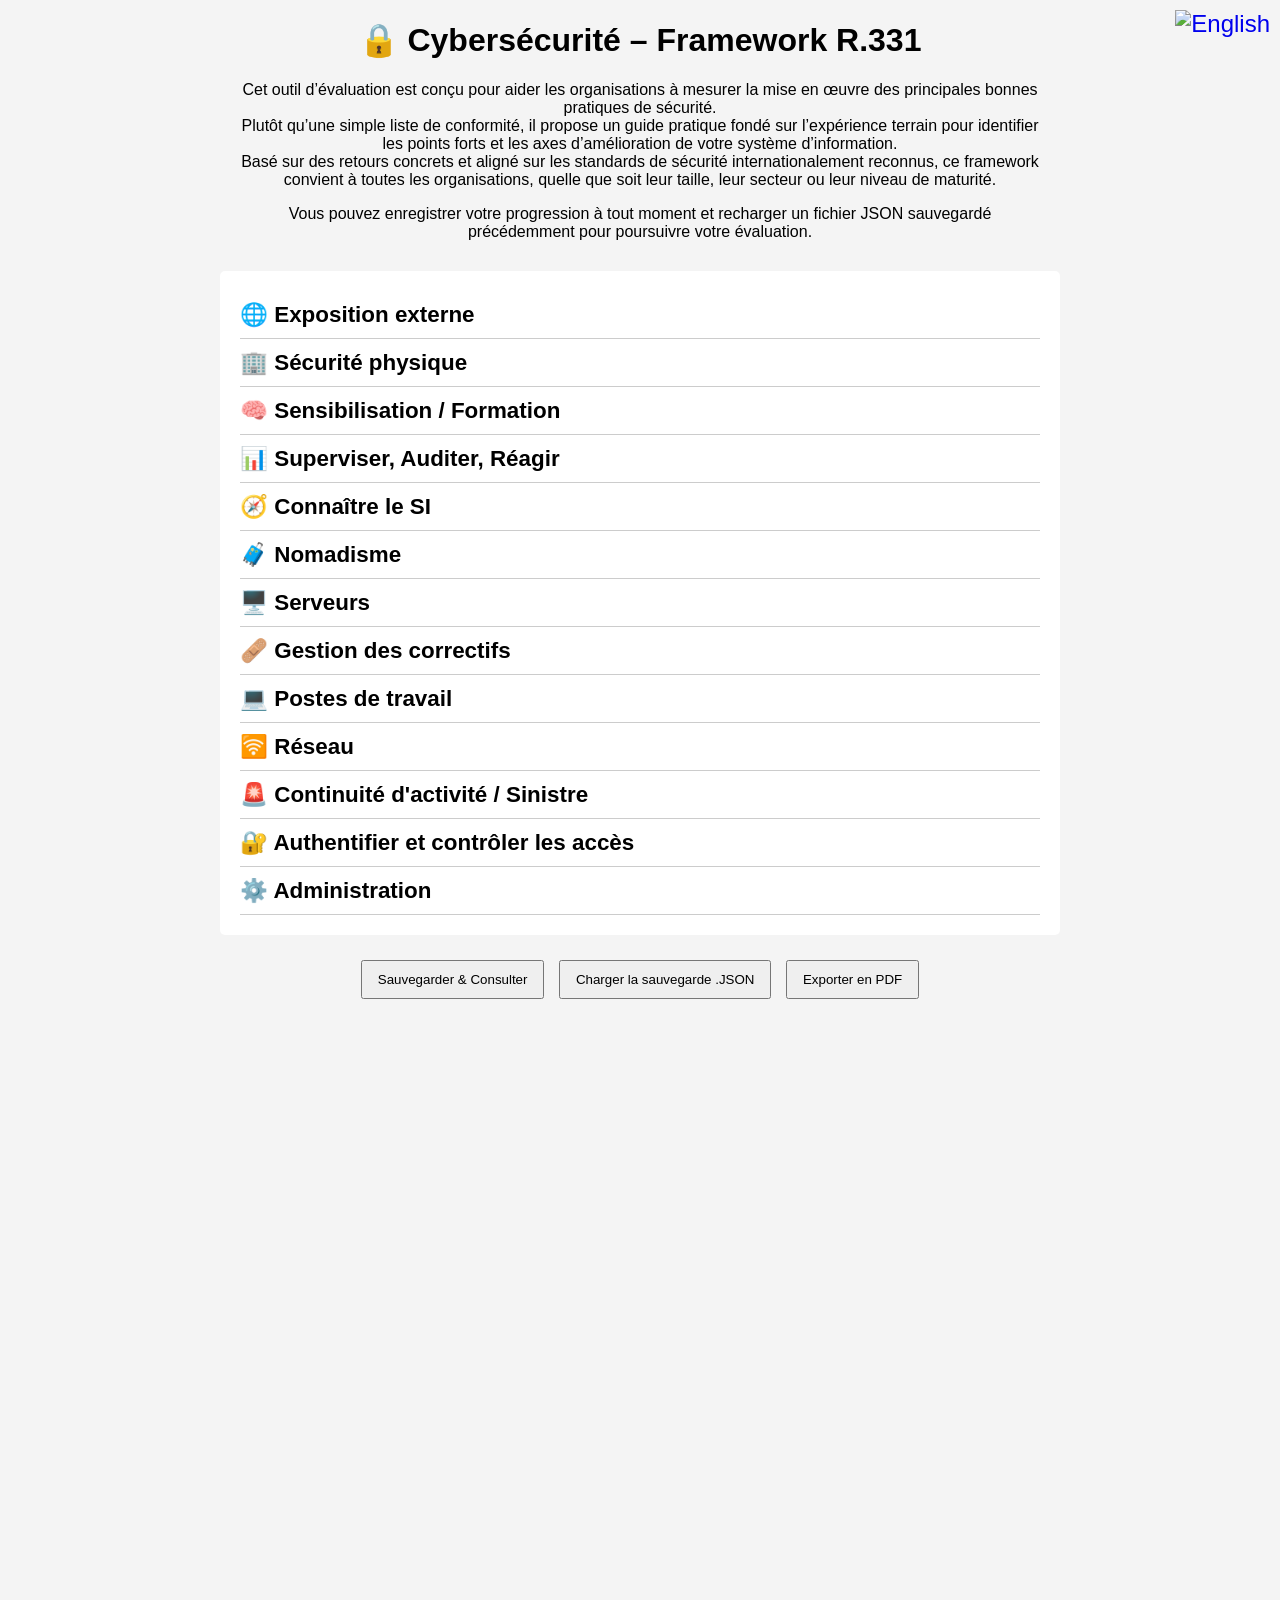
==== fr/index.html @ bb3dec44 "push" ====
<!DOCTYPE html>
<html lang="fr">
<head>
  <meta charset="UTF-8">
  <meta name="viewport" content="width=device-width, initial-scale=1.0">
<meta name="description" content="Évaluez votre maturité en cybersécurité avec le framework OpenSec R.331 – pratique, conforme aux standards et adapté à toute organisation.">
<meta name="keywords" content="jeremy-rousseau, cybersécurité, auto-évaluation, ISO27001, NIS2, audit de sécurité, OpenSec, R.331, framework, maturité, conformité, bonnes pratiques de sécurité">
<meta property="og:title" content="Framework OpenSec R.331 – Outil d’auto-évaluation en cybersécurité" />
<meta property="og:description" content="Un framework pratique pour mesurer et améliorer la posture cybersécurité de votre organisation. Inspiré de l’expérience terrain et des meilleurs standards." />
<meta property="og:image" content="https://opensec-framework.org/assets/preview-opensec.png" />
<meta property="og:url" content="https://opensec-framework.org/fr" />
<meta name="twitter:card" content="summary_large_image" />
<title>🔒 Cybersécurité – Framework R.331</title>
<link rel="icon" href="/favicon.png" type="image/png">

  <link rel="stylesheet" href="styles.css">
  <script src="https://cdn.jsdelivr.net/npm/chart.js"></script>
</head>
<body>

  <h1>🔒 Cybersécurité – Framework R.331</h1>
  <form id="auditForm">
<div id="intro" style="max-width:800px; margin:auto; text-align:center; margin-top:10px; margin-bottom:30px;">

<p>
Cet outil d’évaluation est conçu pour aider les organisations à mesurer la mise en œuvre des principales bonnes pratiques de sécurité.<br>
Plutôt qu’une simple liste de conformité, il propose un guide pratique fondé sur l’expérience terrain pour identifier les points forts et les axes d’amélioration de votre système d’information.<br>
Basé sur des retours concrets et aligné sur les standards de sécurité internationalement reconnus, ce framework convient à toutes les organisations, quelle que soit leur taille, leur secteur ou leur niveau de maturité.<br>
</p>
<p>Vous pouvez enregistrer votre progression à tout moment et recharger un fichier JSON sauvegardé précédemment pour poursuivre votre évaluation.</p>

</div>
    <div id="questionsContainer"></div>

    <div class="actions">
      <button type="button" onclick="saveAnswers()">Sauvegarder & Consulter</button>
      <input type="file" id="fileInput" style="display:none" onchange="loadAnswers(event)">
      <button type="button" onclick="document.getElementById('fileInput').click()">Charger la sauvegarde .JSON</button>
	  <button onclick="window.print()">Exporter en PDF</button>
    </div>
  </form>
  <div id="charts">
    <canvas id="gaugeChart" style="margin-top:40px;"></canvas>
    <canvas id="complianceChart"></canvas>
    <canvas id="categoryChart"></canvas>
	<canvas id="radarChart" width="400" height="400"></canvas>
  </div>
  <div id="recommendationsContainer" style="max-width:800px; margin:auto; margin-top:40px;"></div>
<a href="https://opensec-framework.org" id="lang-switch" title="Switch to English version">
  <img src="https://flagcdn.com/w20/gb.png" alt="English" width="20" height="14" />
</a>

  <script src="script.js"></script>
</body>
</html>
<!-- OpenSec R.331 developed by https://www.linkedin.com/in/jeremy-rousseau-cybersecurite-nantes/ - https://opensec-framework.org -->
---- fr/styles.css ----
body {
  font-family: Arial, sans-serif;
  margin: 20px;
  background-color: #f4f4f4;
}

h1 {
  text-align: center;
}
#lang-switch {
  position: fixed;
  top: 10px;
  right: 10px;
  font-size: 24px;
  text-decoration: none;
  z-index: 1000;
  transition: transform 0.2s ease;
}

#lang-switch:hover {
  transform: scale(1.2);
}

h2 {
  margin-top: 30px;
  color: #2c3e50;
  border-bottom: 2px solid #ccc;
  padding-bottom: 5px;
}
summary.category-summary {
  font-size: 1.4rem;
  font-weight: bold;
  padding: 10px 0;
  cursor: pointer;
  display: flex;
  align-items: center;
  border-bottom: 1px solid #ccc;
}

summary.category-summary:hover {
  background-color: #f0f0f0;
}
#questionsContainer {
  max-width: 800px;
  margin: auto;
  background: #fff;
  padding: 20px;
  border-radius: 5px;
}

.question {
  margin-bottom: 15px;
}

.actions {
  text-align: center;
  margin-top: 20px;
}

button {
  padding: 10px 15px;
  margin: 5px;
  cursor: pointer;
}

#charts {
  max-width: 800px;
  margin: 40px auto;
}

canvas {
  margin-top: 40px;
}
.question {
  background: #fff;
  border: 1px solid #ddd;
  border-radius: 6px;
  padding: 16px;
  margin-bottom: 20px;
  box-shadow: 0 1px 2px rgba(0,0,0,0.04);
}

.question h2 {
  font-size: 1.2em;
  margin-bottom: 12px;
  display: flex;
  align-items: center;
  gap: 8px;
}

.question p {
  font-weight: 500;
  margin: 0 0 8px 0;
}

.question label {
  margin-right: 15px;
  font-weight: normal;
}

.question textarea {
  margin-top: 10px;
  width: 100%;
  border: 1px solid #ccc;
  border-radius: 4px;
  padding: 8px;
  resize: vertical;
  font-family: inherit;
  font-size: 0.95em;
  background-color: #fafafa;
}
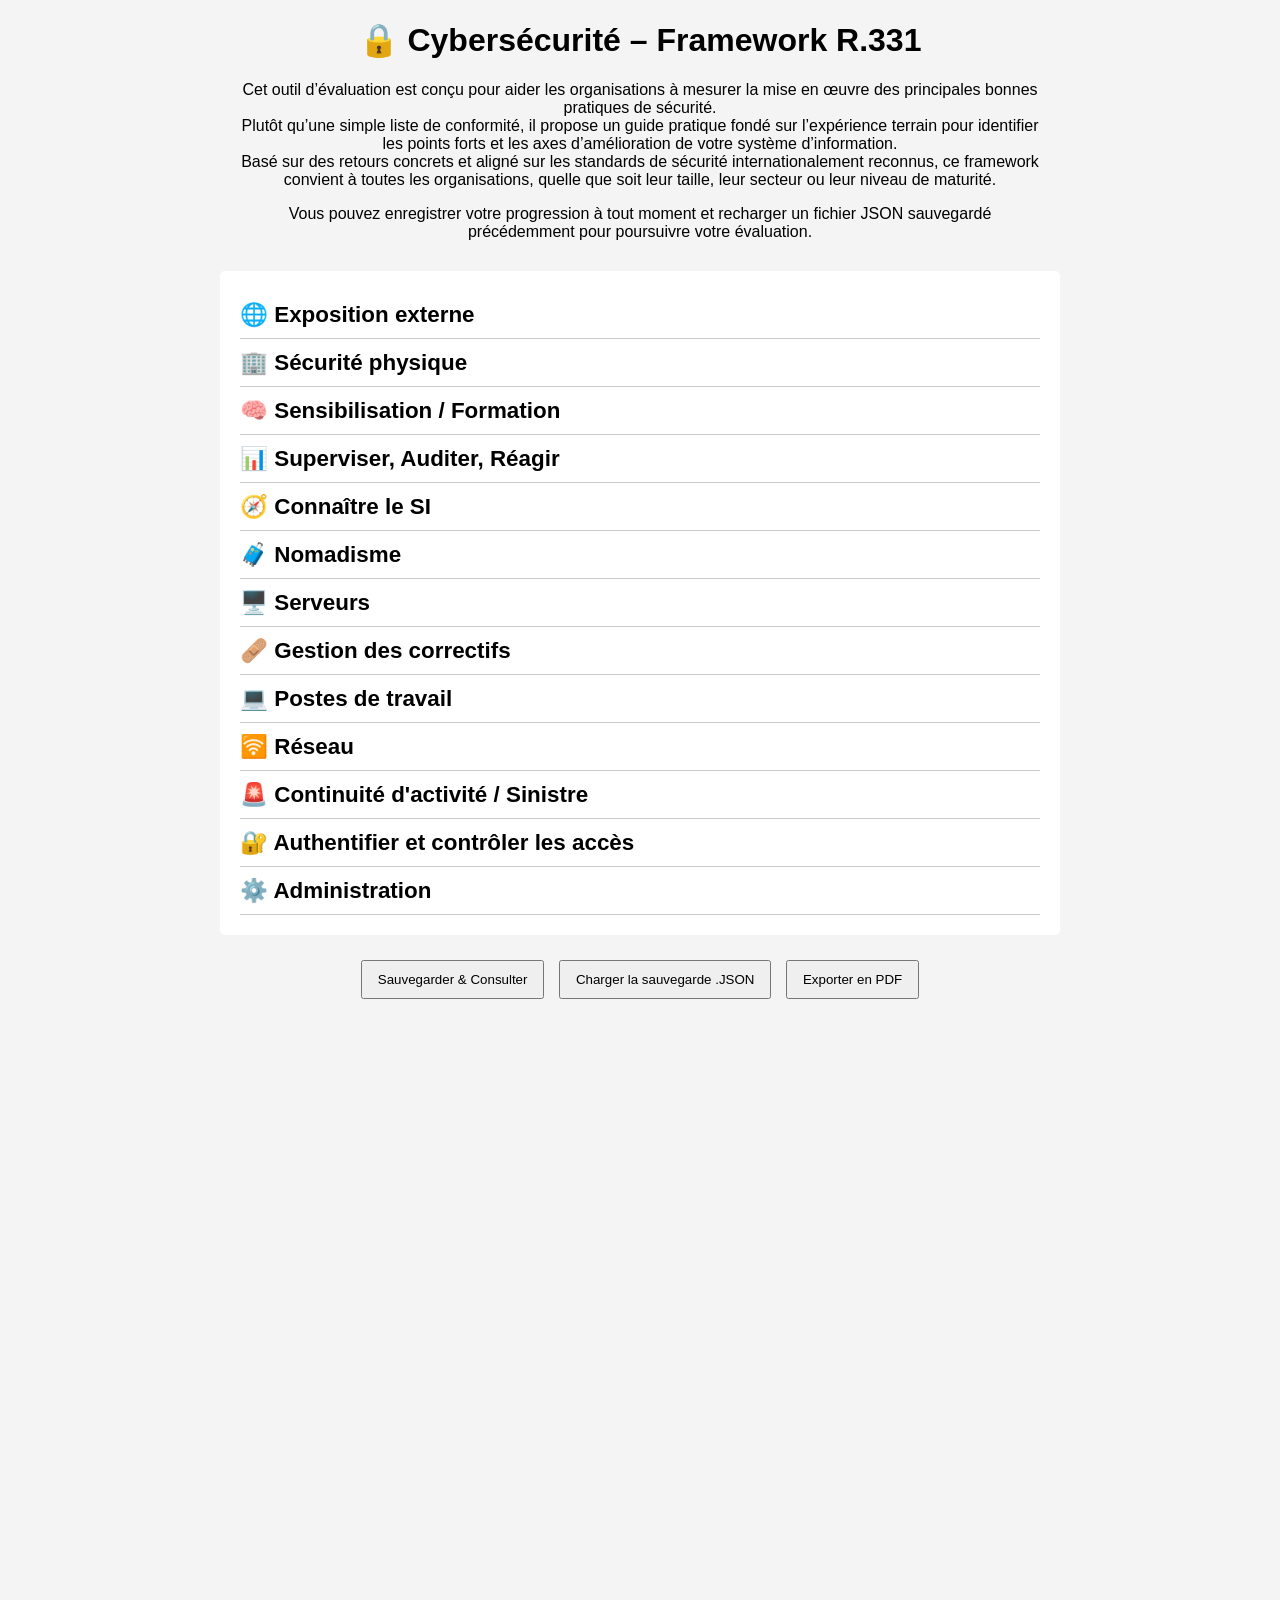
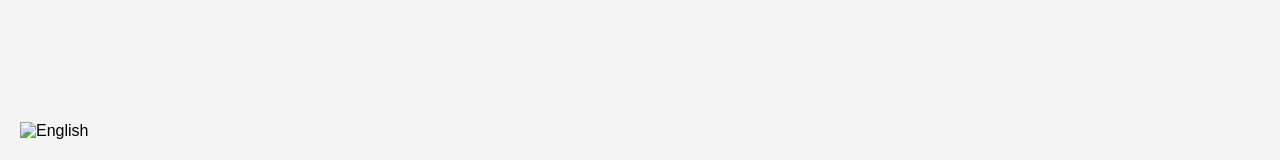
==== commit fed789c7: "correct bad ref" ====
--- a/fr/index.html
+++ b/fr/index.html
@@ -7,8 +7,7 @@
 <meta name="keywords" content="jeremy-rousseau, cybersécurité, auto-évaluation, ISO27001, NIS2, audit de sécurité, OpenSec, R.331, framework, maturité, conformité, bonnes pratiques de sécurité">
 <meta property="og:title" content="Framework OpenSec R.331 – Outil d’auto-évaluation en cybersécurité" />
 <meta property="og:description" content="Un framework pratique pour mesurer et améliorer la posture cybersécurité de votre organisation. Inspiré de l’expérience terrain et des meilleurs standards." />
-<meta property="og:image" content="https://opensec-framework.org/assets/preview-opensec.png" />
-<meta property="og:url" content="https://opensec-framework.org/fr" />
+<meta property="og:image" content="./assets/preview-opensec.png" />
 <meta name="twitter:card" content="summary_large_image" />
 <title>🔒 Cybersécurité – Framework R.331</title>
 <link rel="icon" href="/favicon.png" type="image/png">
@@ -46,11 +45,10 @@
 	<canvas id="radarChart" width="400" height="400"></canvas>
   </div>
   <div id="recommendationsContainer" style="max-width:800px; margin:auto; margin-top:40px;"></div>
-<a href="https://opensec-framework.org" id="lang-switch" title="Switch to English version">
   <img src="https://flagcdn.com/w20/gb.png" alt="English" width="20" height="14" />
 </a>
 
   <script src="script.js"></script>
 </body>
 </html>
-<!-- OpenSec R.331 developed by https://www.linkedin.com/in/jeremy-rousseau-cybersecurite-nantes/ - https://opensec-framework.org -->+<!-- OpenSec R.331 developed by https://www.linkedin.com/in/jeremy-rousseau-cybersecurite-nantes/ -->
